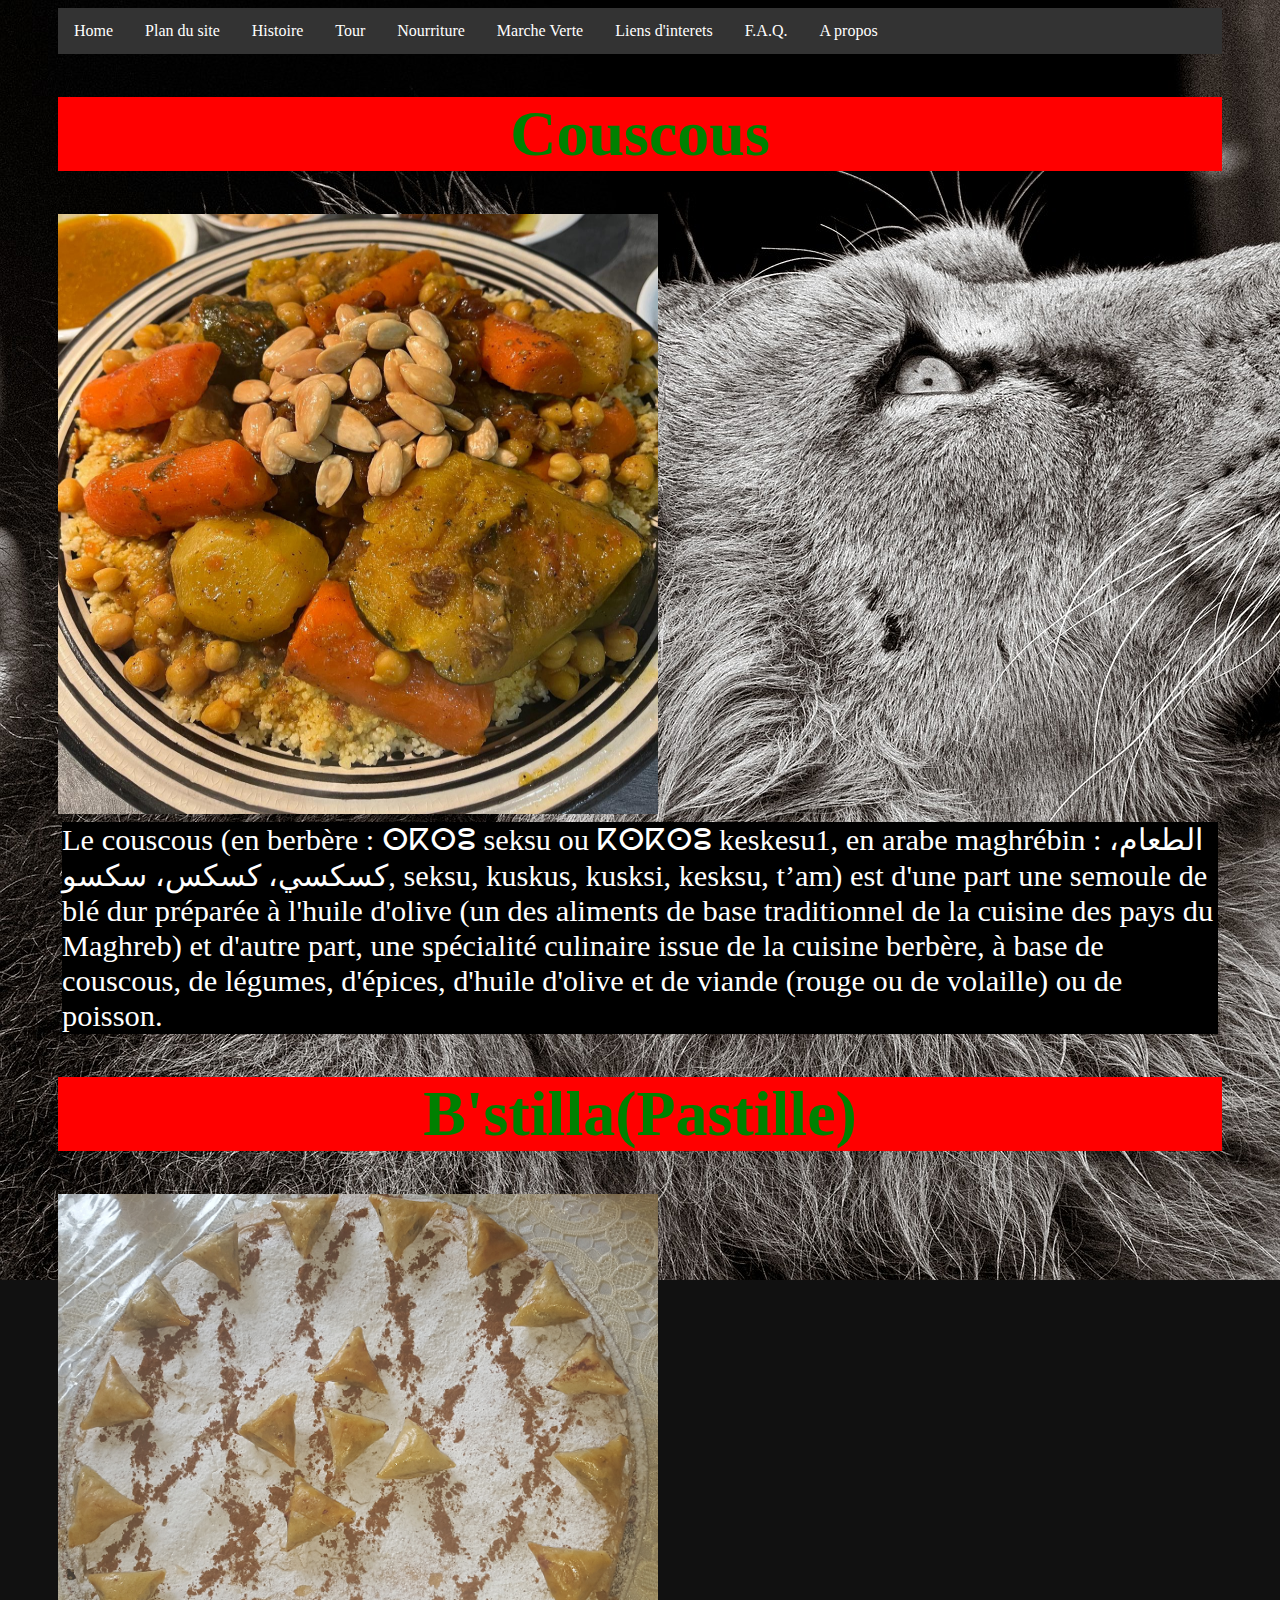
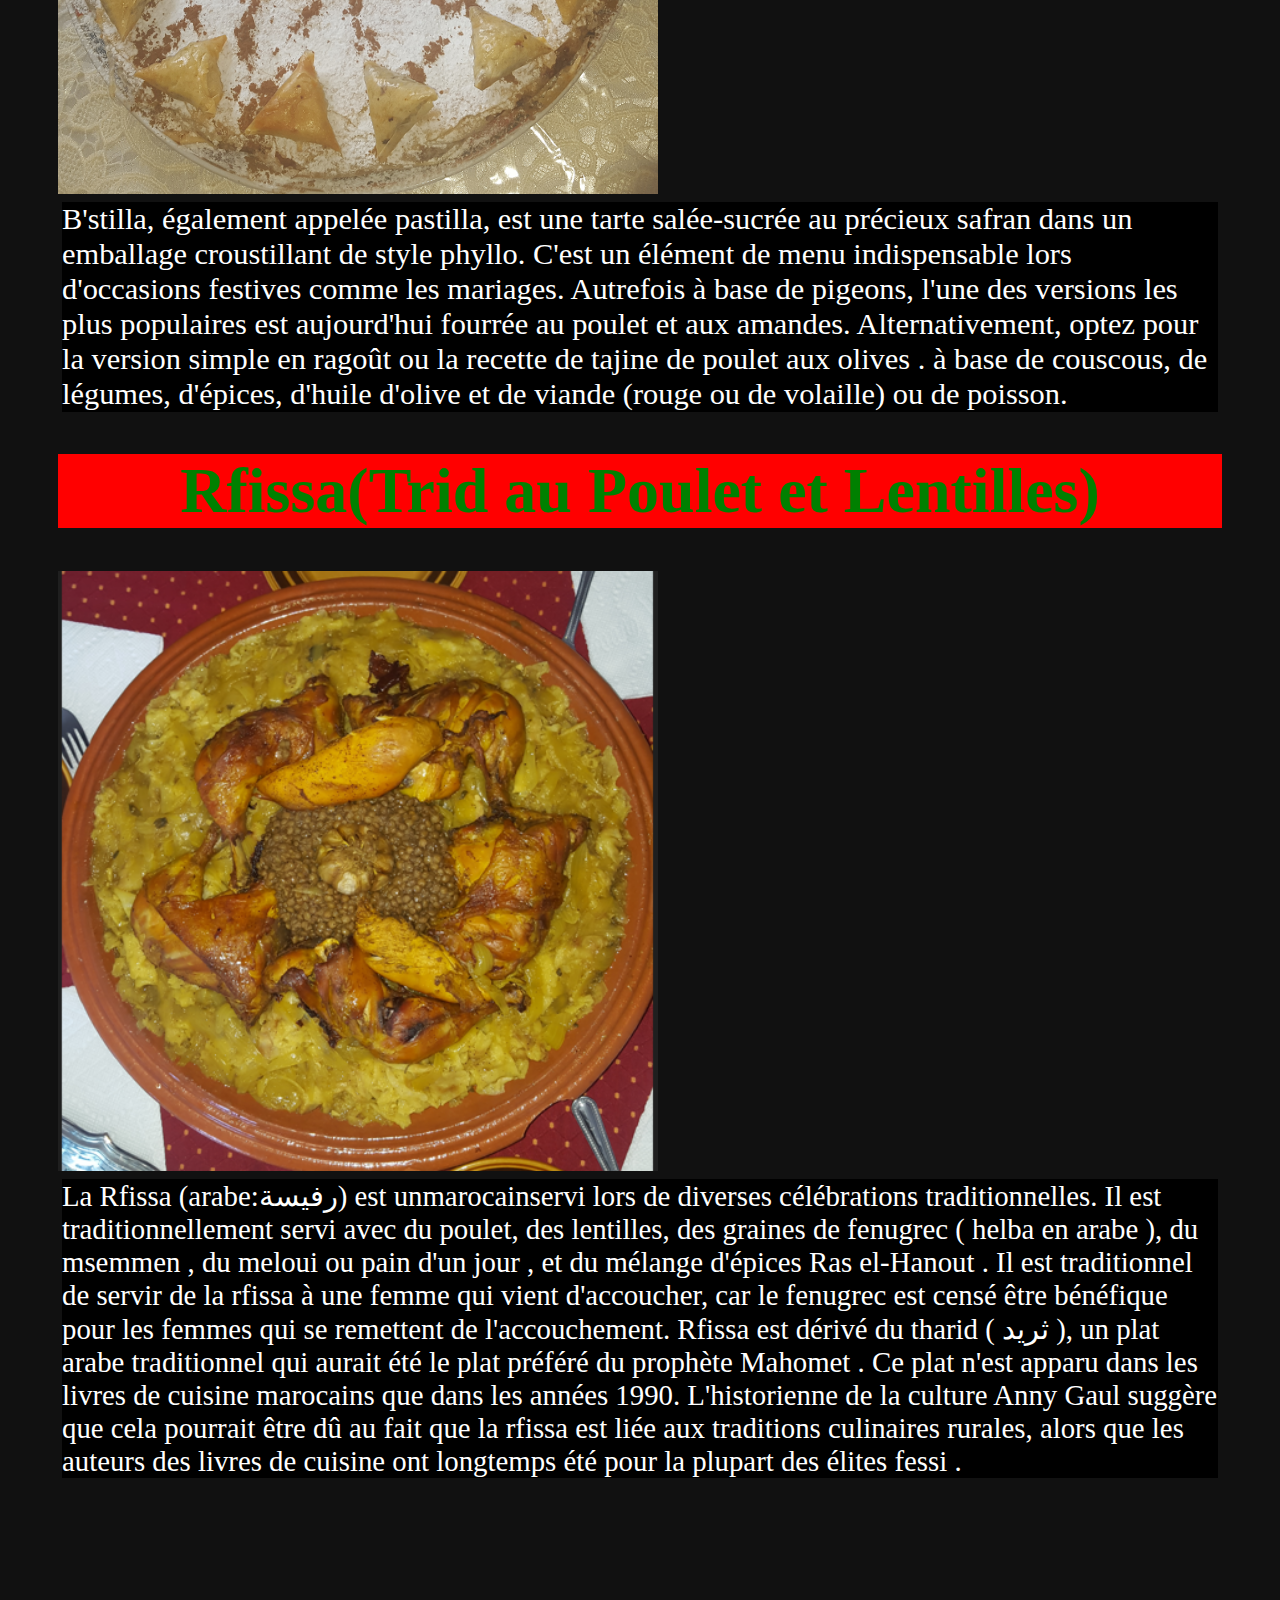
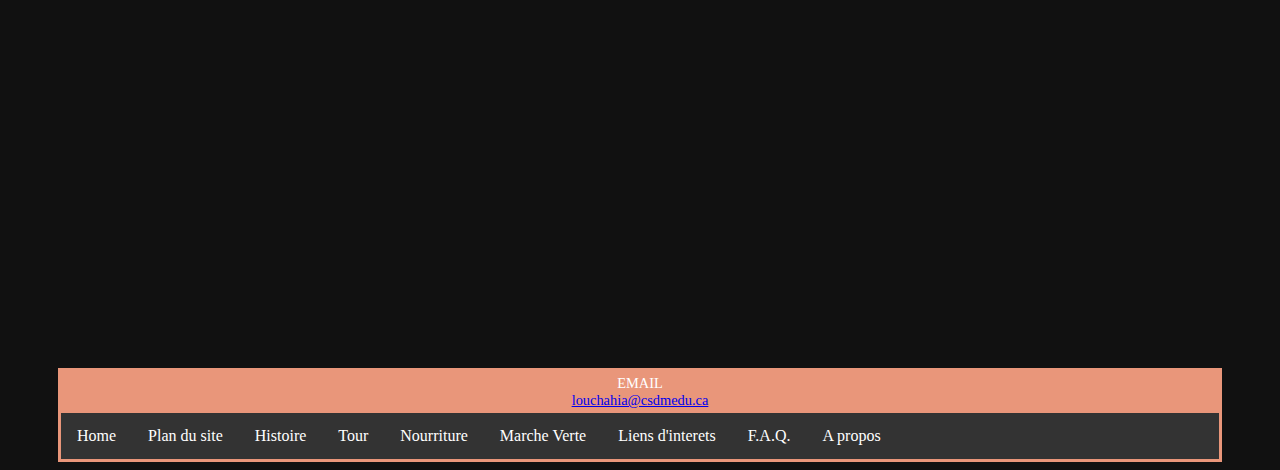
==== pages/Nourriture.html @ 18ba340d "Add files via upload" ====
<!DOCTYPE html>
<html>
  <meta name="viewport" content="width=device-width; maximum-scale=1; minimum-scale=1;" />
<link href="../CSS/Styles.css" rel="stylesheet" />
<head>
<title>Maroc</title>
<link rel="icon" href=
"../images/icon5th.jpg"
          type="image/x-icon">
<ul>
 <li><a class="active" href="../index.html">Home</a></li>
 <li><a href="../pages/Plan du site.html">Plan du site</a></li>
 <li><a href="../pages/Histoire.html">Histoire</a></li>
 <li><a href="../pages/Tour.html">Tour</a></li>
 <li><a href="../pages/Nourriture.html">Nourriture</a></li>
 <li><a href="../pages/Marche Verte.html">Marche Verte</a></li>
 <li><a href="../pages/Liens d'interets.html">Liens d'interets</a></li>
 <li><a href="../pages/FAQ.html">F.A.Q.</a></li>
 <li><a href="../pages/A propos.html">A propos</a></li>
</ul>
</head>

<body style="background-image:url('../images/lionbw.jpg');background-repeat: no-repeat;"">
 <h1 style="text-align:center;background-color:red;font-size:400%;color:green"> Couscous</h1>
  <img src="../images/couscous.jpg" height= "600" width= "600;"/>
  <p style="font-size: 190%;background-color: black;color:white"> Le couscous (en berbère : ⵙⴽⵙⵓ seksu ou ⴽⵙⴽⵙⵓ keskesu1, en arabe maghrébin : الطعام، كسكسي، كسكس، سكسو, seksu, kuskus, kusksi, kesksu, 
    t’am) est d'une part une semoule de blé dur préparée à l'huile d'olive (un des aliments de base traditionnel de la cuisine des pays du Maghreb) et d'autre part,
     une spécialité culinaire issue de la cuisine berbère, 
    à base de couscous, de légumes, d'épices, d'huile d'olive et de viande (rouge ou de volaille) ou de poisson.</p>
    <h1 style="text-align:center;background-color:red;font-size:400%;color:green"> B'stilla(Pastille)</h1>
    <img src="../images/b'stila.png" height= "600" width= "600"/>

    <p style="font-size: 190%;background-color: black;color:white"> B'stilla, également appelée pastilla, 
      est une tarte salée-sucrée au précieux safran dans un emballage croustillant de style phyllo. 
      C'est un élément de menu indispensable lors d'occasions festives comme les mariages.
      Autrefois à base de pigeons, l'une des versions les plus populaires est aujourd'hui fourrée au poulet et aux amandes. Alternativement,
      optez pour la version simple en ragoût ou la recette de tajine de poulet aux olives . 
      à base de couscous, de légumes, d'épices, d'huile d'olive et de viande (rouge ou de volaille) ou de poisson.</p>
      <h1 style="text-align:center;background-color:red;font-size:400%;color:green"> Rfissa(Trid au Poulet et Lentilles)</h1>
      <img src="../images/rfissa.png" height= "600" width= "600"/>

      <p style="font-size:180%;background-color: black;color:white"> La Rfissa (arabe:رفيسة) est unmarocainservi lors de diverses célébrations traditionnelles.
        Il est traditionnellement servi avec du poulet, des lentilles, des graines de fenugrec ( helba en arabe ), du msemmen , du meloui ou pain d'un jour , 
        et du mélange d'épices Ras el-Hanout . 
        Il est traditionnel de servir de la rfissa à une femme qui vient d'accoucher, 
        car le fenugrec est censé être bénéfique pour les femmes qui se remettent de l'accouchement.
        Rfissa est dérivé du tharid ( ثريد ), un plat arabe traditionnel qui aurait été le plat préféré du prophète Mahomet .
        Ce plat n'est apparu dans les livres de cuisine marocains que dans les années 1990.
        L'historienne de la culture Anny Gaul suggère que cela pourrait être dû au fait que la rfissa est liée aux traditions culinaires rurales, 
        alors que les auteurs des livres de cuisine ont longtemps été pour la plupart des élites fessi . </p>

  <br><br><br><br><br><br><br><br><br><br><br><br><br><br><br><br><br><br><br><br><br><br><br><br><br><br><br>
  <footer>
    <p>EMAIL<br>
    <a href="mailto:louchahia@csdmedu.ca">louchahia@csdmedu.ca</a></p>
    <ul>
      <li><a class="active" href="../index.html">Home</a></li>
      <li><a href="../pages/Plan du site.html">Plan du site</a></li>
      <li><a href="../pages/Histoire.html">Histoire</a></li>
      <li><a href="../pages/Tour.html">Tour</a></li>
      <li><a href="../pages/Nourriture.html">Nourriture</a></li>
      <li><a href="../pages/Marche Verte.html">Marche Verte</a></li>
      <li><a href="../pages/Liens d'interets.html">Liens d'interets</a></li>
      <li><a href="../pages/FAQ.html">F.A.Q.</a></li>
      <li><a href="../pages/A propos.html">A propos</a></li>
    </ul>
  </footer>
</body>
</html>
</iframe>
---- CSS/Styles.css ----
/* Large desktop */
@media (min-width: 1200px) { 
    body    {
        padding-left: 50px;
        padding-right: 50px;
        background-color: rgb(17, 17, 17);
        
    }
}

/* Portrait tablet to landscape and desktop */
@media (min-width: 768px) and (max-width: 1199px) { 
    body    {
        padding-left: 30px;
        padding-right: 30px;
        background-color: rgb(109, 128, 0);
        color:mediumseagreen;
    }
}

/* Landscape phone to portrait tablet */
@media (max-width: 767px) { 
    body    {
        padding-left: 20px;
        padding-right: 20px;
        background-color: rgba(76, 0, 255, 0.041);
        color:magenta;
    }
}

/* Landscape phones and down */
@media (max-width: 480px) { 
    body    {
        padding-left: 5px;
        padding-right: 5px;
        background-color: rgb(0, 255, 191);
        color:turquoise;
    }
    ul{
      display:flex;
      flex-direction:column;
    }
}
.all-browsers {
    margin: 0;
    padding: 5px;
    background-color: lightgray;
  }
  
  .all-browsers > h1, .browser {
    margin: 10px;
    padding: 5px;
  }
  
  .browser {
    background: white;
  }
  
  .browser > h2, p {
    margin: 4px;
    font-size: 90%;
  }
  
  footer {
    text-align: center;
    padding: 3px;
    background-color: DarkSalmon;
    color: white;
  }
  body {
    background-image: url('images/pexels-anouar-olh-836891-1722206.jpg');background-repeat:no-repeat
    }
  ul {
    list-style-type: none;
    margin: 0;
    padding: 0;
    overflow: hidden;
    background-color: #333;
  }
  li {
    float: left;
  }
  
  li a {
    display: block;
    color: white;
    text-align: center;
    padding: 14px 16px;
    text-decoration: none;
  }
  
  li a:hover {
    background-color:green;
  }
  .city {
      display: block;
      width: 300px;
      margin: auto;
      background-color: red;
      color: rgb(7, 7, 7);
      border: 2px solid red;
      margin: 20px;
      padding: 20px;
  }
  div {
    width: 350px;
    margin: auto;
    background-color: rgb(248, 245, 245);
  }
  .dropdown {
    position: relative;
    display: inline-block;
  }
  
  .dropdown-content {
    display: none;
    position: absolute;
    background-color: #faf8f8;
    min-width:200px;
    box-shadow: 0px 8px 16px 0px rgba(0,0,0,0.2);
    padding: 25px 30px;
    z-index: 1;
  
  }
  
  .dropdown:hover .dropdown-content {
    display: block;
  }
  .faq
  {display: flex;
    
  }
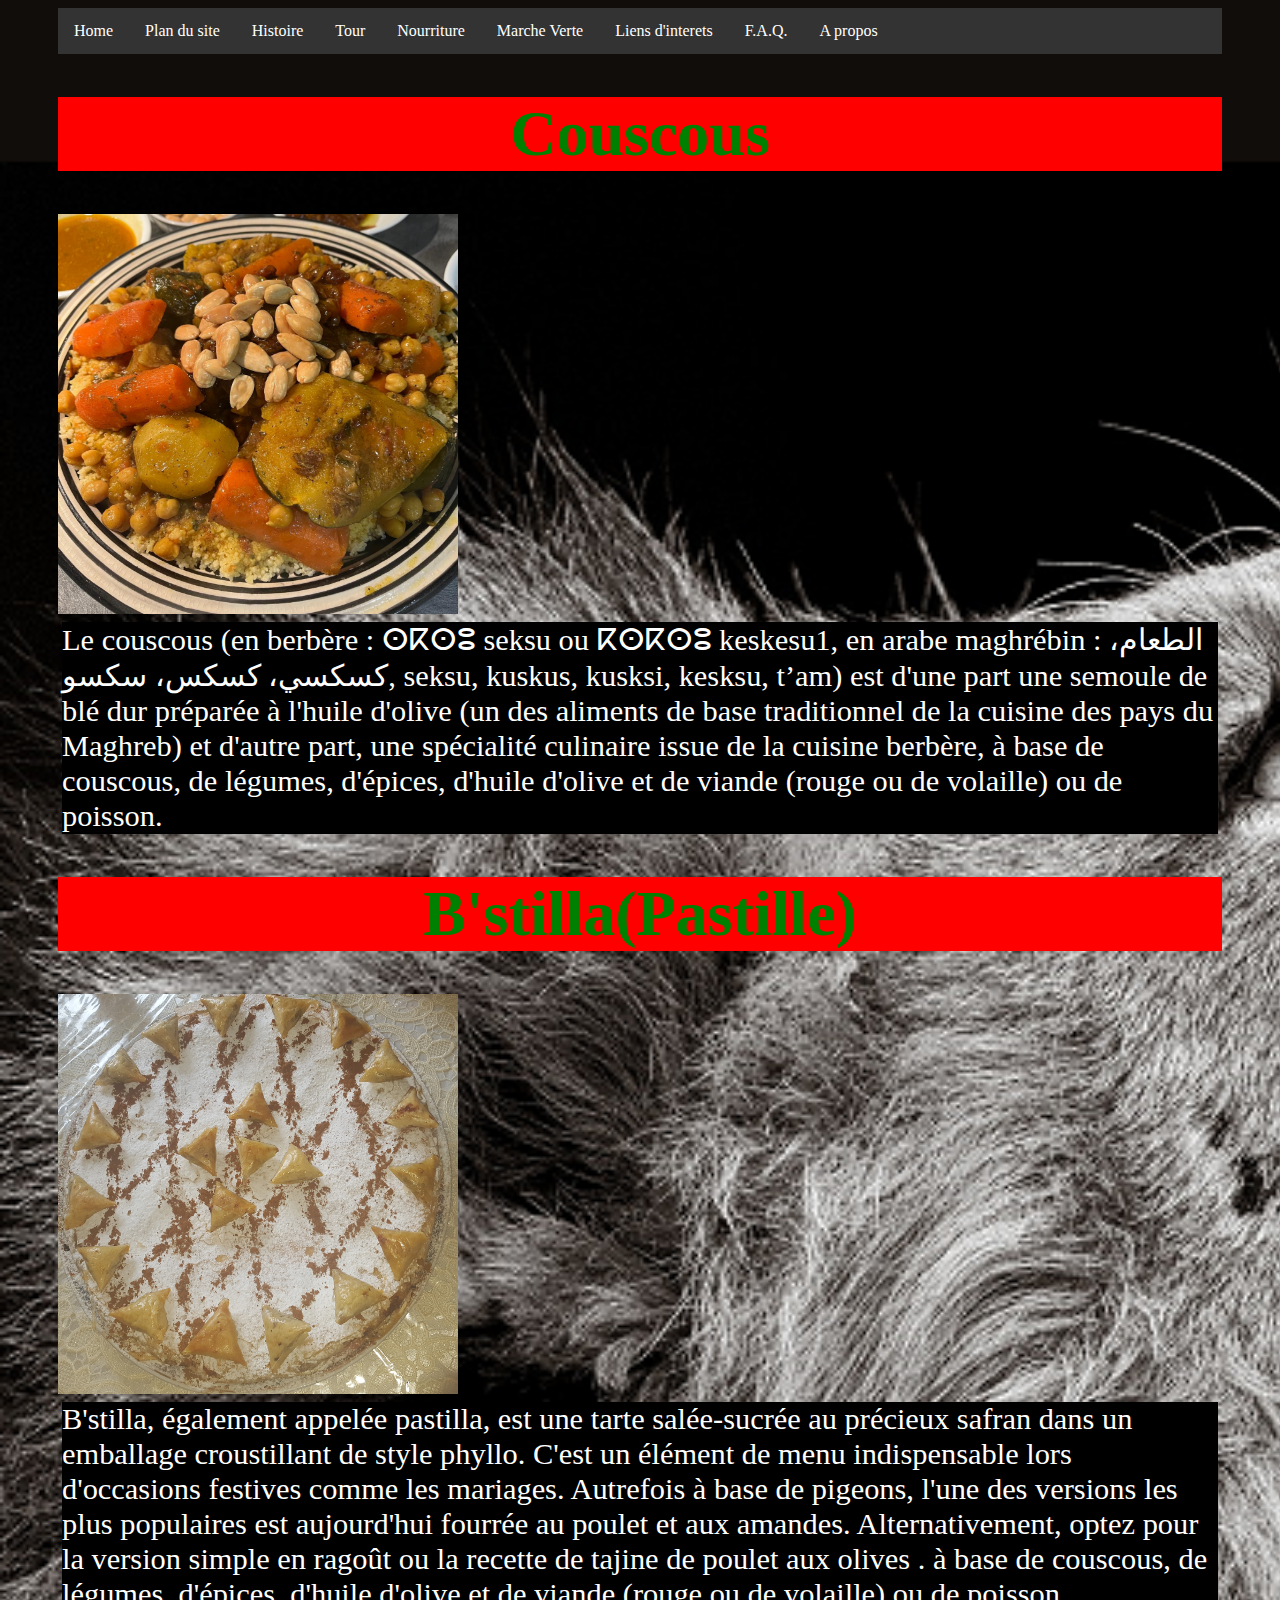
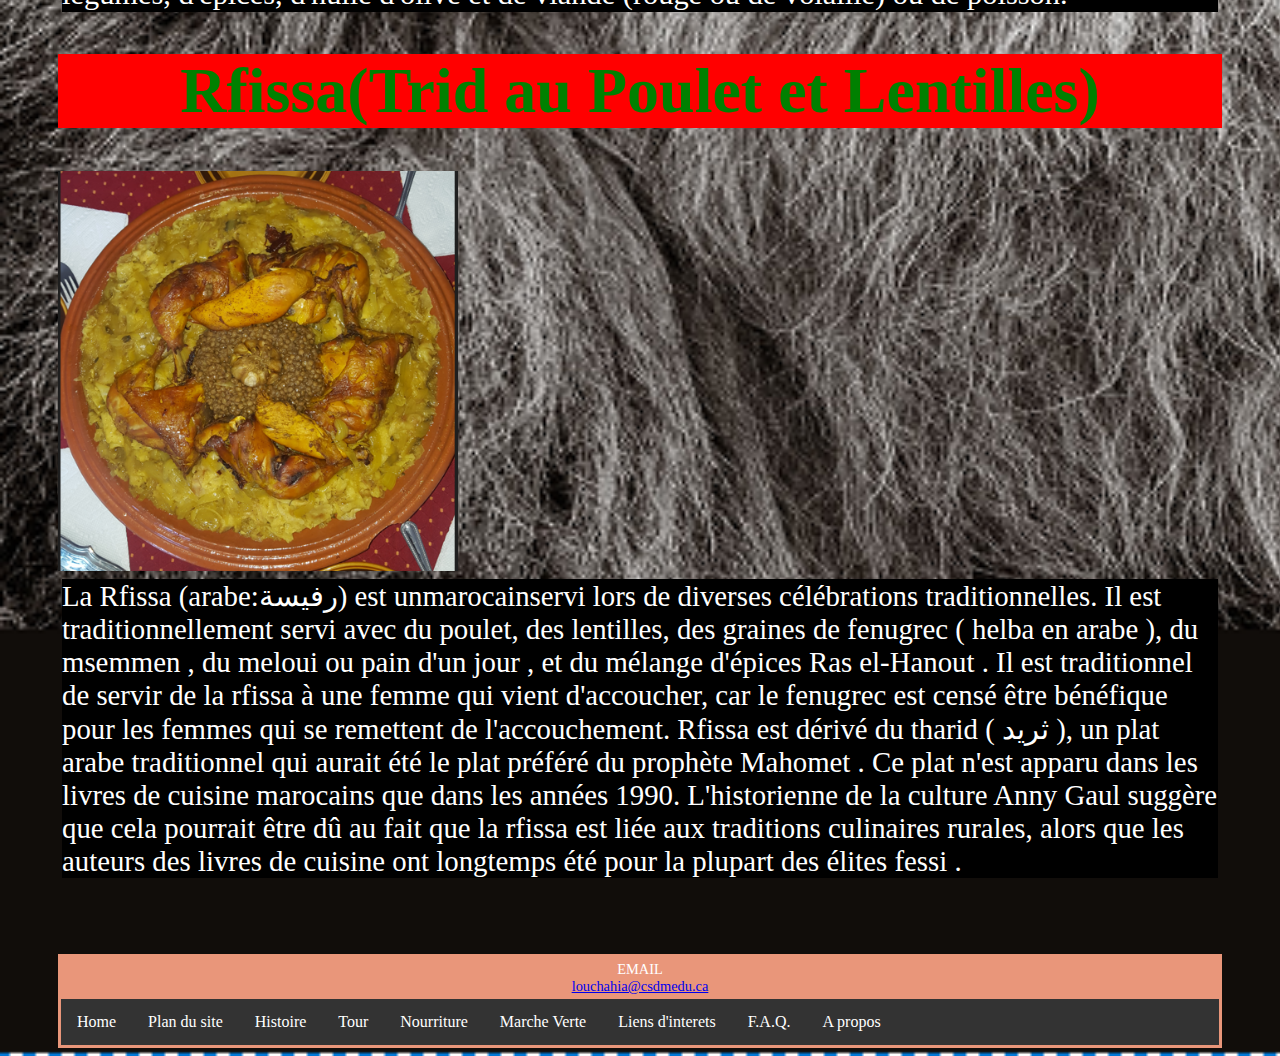
==== commit f3ecc245: "Update Nourriture.html" ====
--- a/pages/Nourriture.html
+++ b/pages/Nourriture.html
@@ -20,15 +20,15 @@
 </ul>
 </head>
 
-<body style="background-image:url('../images/lionbw.jpg');background-repeat: no-repeat;"">
+<body style="background-image:url('../images/lionmod.png');background-repeat: no-repeat;background-size:cover">
  <h1 style="text-align:center;background-color:red;font-size:400%;color:green"> Couscous</h1>
-  <img src="../images/couscous.jpg" height= "600" width= "600;"/>
+  <img src="../images/couscous.jpg" height= "400" width= "400;"/>
   <p style="font-size: 190%;background-color: black;color:white"> Le couscous (en berbère : ⵙⴽⵙⵓ seksu ou ⴽⵙⴽⵙⵓ keskesu1, en arabe maghrébin : الطعام، كسكسي، كسكس، سكسو, seksu, kuskus, kusksi, kesksu, 
     t’am) est d'une part une semoule de blé dur préparée à l'huile d'olive (un des aliments de base traditionnel de la cuisine des pays du Maghreb) et d'autre part,
      une spécialité culinaire issue de la cuisine berbère, 
     à base de couscous, de légumes, d'épices, d'huile d'olive et de viande (rouge ou de volaille) ou de poisson.</p>
     <h1 style="text-align:center;background-color:red;font-size:400%;color:green"> B'stilla(Pastille)</h1>
-    <img src="../images/b'stila.png" height= "600" width= "600"/>
+    <img src="../images/b'stila.png" height= "400" width= "400"/>
 
     <p style="font-size: 190%;background-color: black;color:white"> B'stilla, également appelée pastilla, 
       est une tarte salée-sucrée au précieux safran dans un emballage croustillant de style phyllo. 
@@ -37,7 +37,7 @@
       optez pour la version simple en ragoût ou la recette de tajine de poulet aux olives . 
       à base de couscous, de légumes, d'épices, d'huile d'olive et de viande (rouge ou de volaille) ou de poisson.</p>
       <h1 style="text-align:center;background-color:red;font-size:400%;color:green"> Rfissa(Trid au Poulet et Lentilles)</h1>
-      <img src="../images/rfissa.png" height= "600" width= "600"/>
+      <img src="../images/rfissa.png" height= "400" width= "400"/>
 
       <p style="font-size:180%;background-color: black;color:white"> La Rfissa (arabe:رفيسة) est unmarocainservi lors de diverses célébrations traditionnelles.
         Il est traditionnellement servi avec du poulet, des lentilles, des graines de fenugrec ( helba en arabe ), du msemmen , du meloui ou pain d'un jour , 
@@ -49,7 +49,7 @@
         L'historienne de la culture Anny Gaul suggère que cela pourrait être dû au fait que la rfissa est liée aux traditions culinaires rurales, 
         alors que les auteurs des livres de cuisine ont longtemps été pour la plupart des élites fessi . </p>
 
-  <br><br><br><br><br><br><br><br><br><br><br><br><br><br><br><br><br><br><br><br><br><br><br><br><br><br><br>
+  <br><br><br><br>
   <footer>
     <p>EMAIL<br>
     <a href="mailto:louchahia@csdmedu.ca">louchahia@csdmedu.ca</a></p>
@@ -68,3 +68,4 @@
 </body>
 </html>
 </iframe>
+
